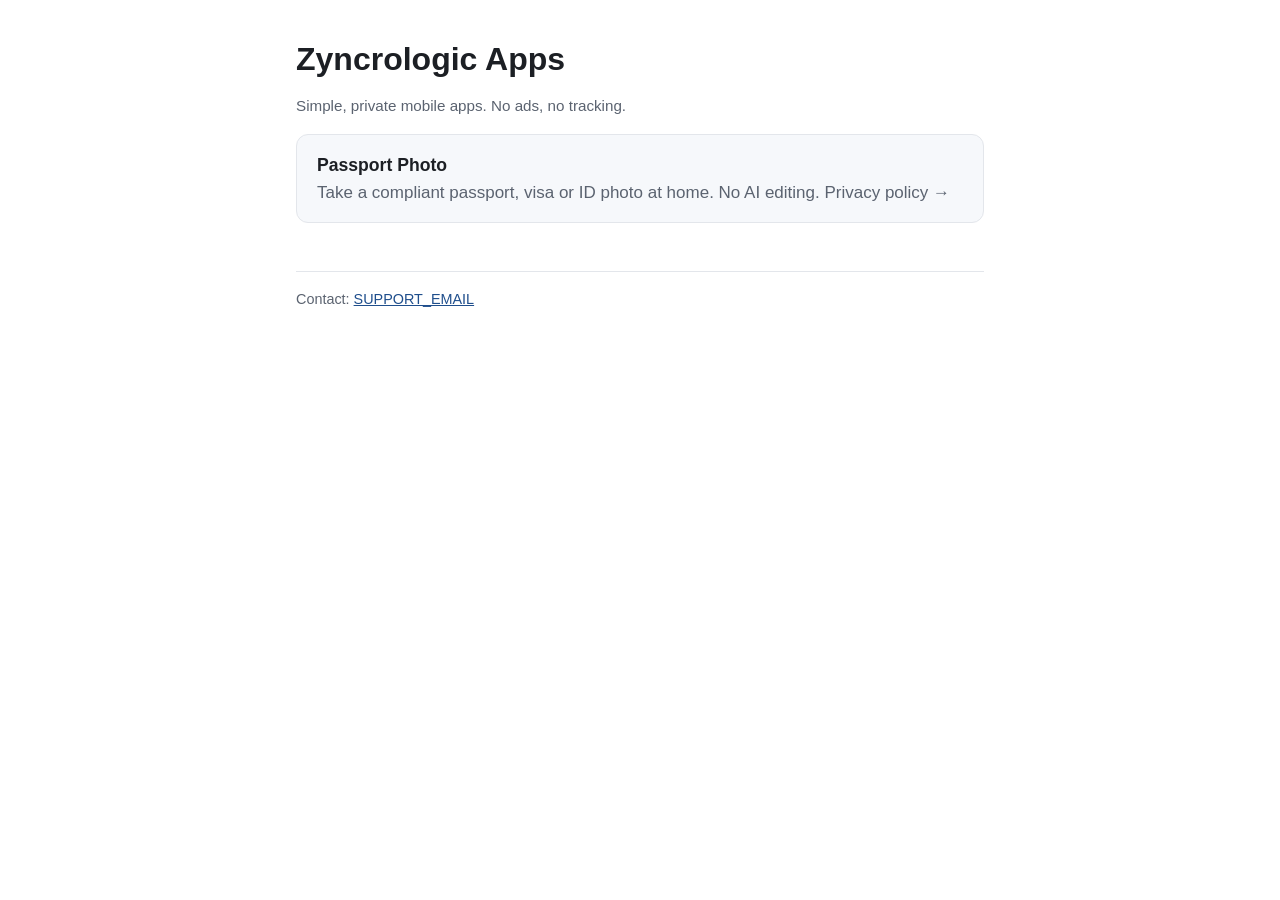
==== index.html @ 5cd4b0e4 "Zyncrologic Apps site with Passport Photo privacy policy Co-Authored-By: Claude Opus 5.5 <noreply@an" ====
<!doctype html>
<html lang="en">
<head>
  <meta charset="utf-8">
  <meta name="viewport" content="width=device-width, initial-scale=1">
  <title>Zyncrologic Apps</title>
  <meta name="description" content="Simple, private mobile apps by Zyncrologic.">
  <link rel="stylesheet" href="style.css">
</head>
<body>
<main>
  <h1>Zyncrologic Apps</h1>
  <p class="muted">Simple, private mobile apps. No ads, no tracking.</p>

  <a class="app" href="passport-photo/privacy/">
    <strong>Passport Photo</strong>
    <span>Take a compliant passport, visa or ID photo at home. No AI editing. Privacy policy →</span>
  </a>

  <footer>
    Contact: <a href="mailto:SUPPORT_EMAIL">SUPPORT_EMAIL</a>
  </footer>
</main>
</body>
</html>
---- style.css ----
:root {
  --bg: #ffffff;
  --text: #1c1f24;
  --muted: #5b6370;
  --accent: #1f4e8c;
  --line: #e3e6eb;
  --card: #f6f8fb;
}

@media (prefers-color-scheme: dark) {
  :root {
    --bg: #121418;
    --text: #e8eaee;
    --muted: #a3abb8;
    --accent: #8db4ea;
    --line: #2a2f37;
    --card: #1a1d23;
  }
}

* { box-sizing: border-box; }

body {
  margin: 0;
  background: var(--bg);
  color: var(--text);
  font: 17px/1.6 -apple-system, BlinkMacSystemFont, "Segoe UI", Roboto, sans-serif;
}

main {
  max-width: 720px;
  margin: 0 auto;
  padding: 40px 16px 64px;
}

h1 { font-size: 2rem; line-height: 1.2; margin: 0 0 8px; }
h2 { font-size: 1.25rem; margin: 36px 0 8px; }
p, li { color: var(--text); }
a { color: var(--accent); }
.muted { color: var(--muted); font-size: 0.95rem; }

.summary {
  background: var(--card);
  border: 1px solid var(--line);
  border-radius: 12px;
  padding: 16px 20px;
  margin: 24px 0;
}
.summary ul { margin: 8px 0 0; padding-left: 20px; }

.app {
  display: block;
  background: var(--card);
  border: 1px solid var(--line);
  border-radius: 12px;
  padding: 16px 20px;
  margin: 16px 0;
  text-decoration: none;
}
.app strong { color: var(--text); font-size: 1.1rem; }
.app span { display: block; color: var(--muted); }

footer {
  border-top: 1px solid var(--line);
  margin-top: 48px;
  padding-top: 16px;
  color: var(--muted);
  font-size: 0.9rem;
}
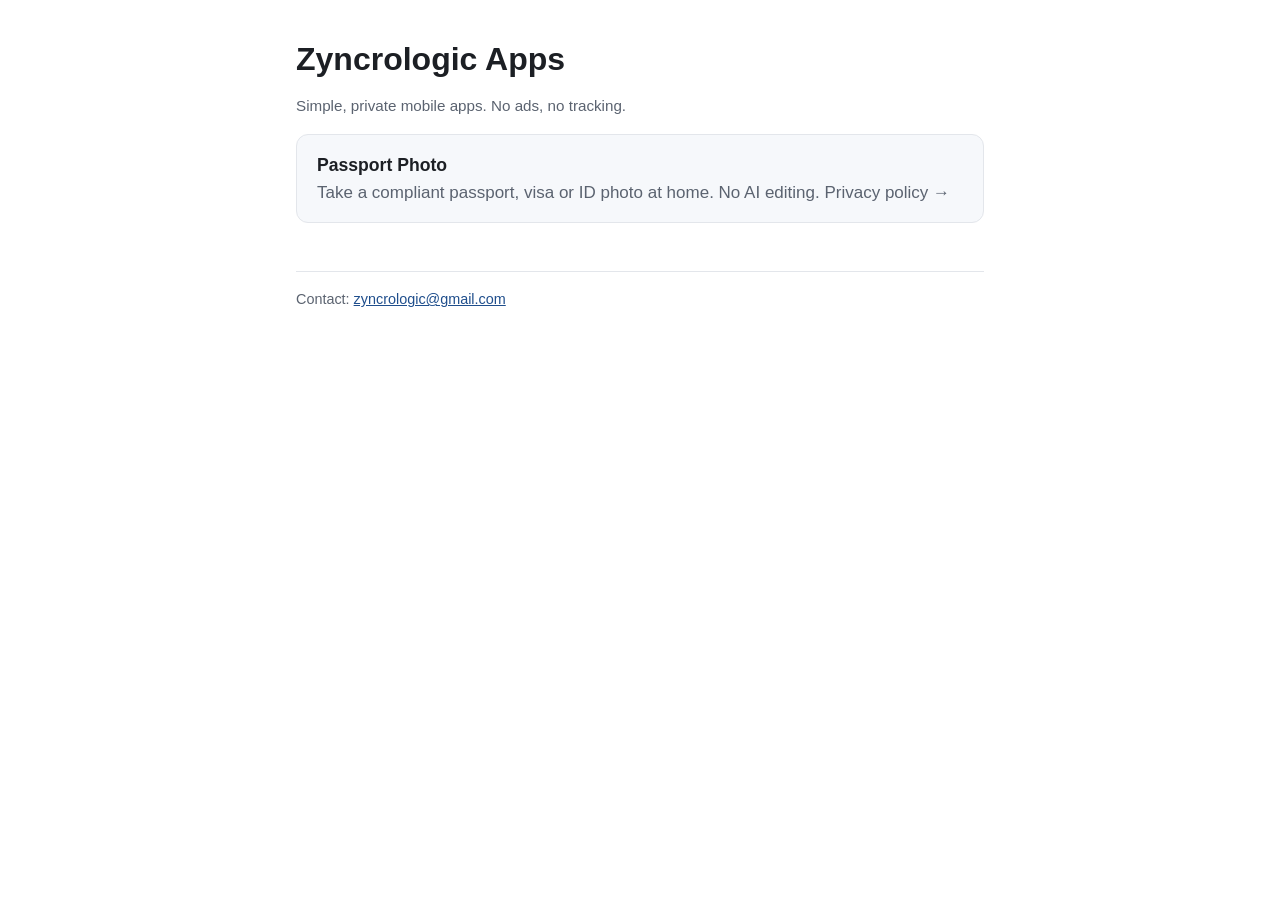
==== commit 0086e1e1: "Add support email Co-Authored-By: Claude Opus 5.5 <noreply@anthropic.com>" ====
--- a/index.html
+++ b/index.html
@@ -18,7 +18,7 @@
   </a>
 
   <footer>
-    Contact: <a href="mailto:SUPPORT_EMAIL">SUPPORT_EMAIL</a>
+    Contact: <a href="mailto:zyncrologic@gmail.com">zyncrologic@gmail.com</a>
   </footer>
 </main>
 </body>
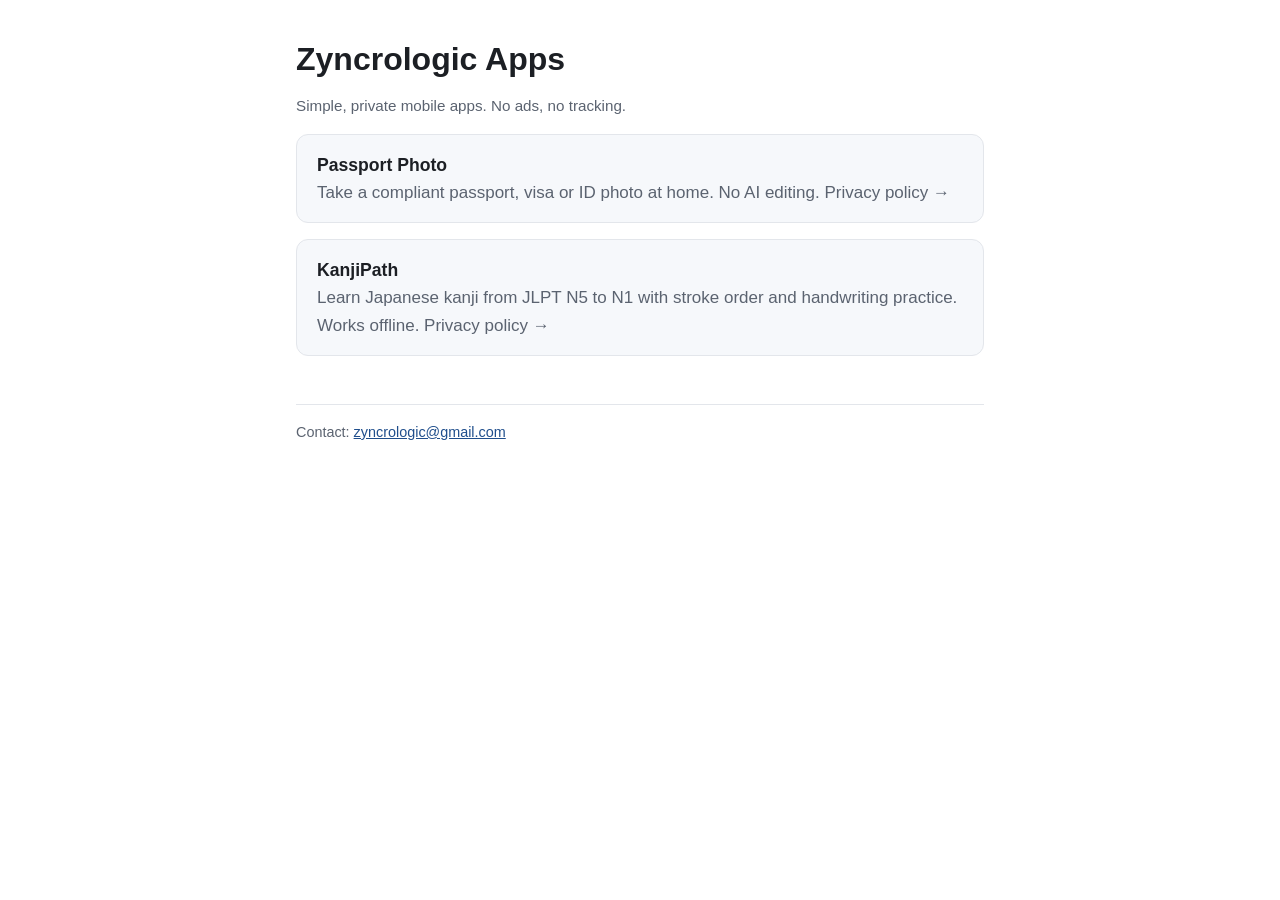
==== commit 0a8d9511: "Add KanjiPath privacy policy Co-Authored-By: Claude Opus 5.5 <noreply@anthropic.com>" ====
--- a/index.html
+++ b/index.html
@@ -17,6 +17,11 @@
     <span>Take a compliant passport, visa or ID photo at home. No AI editing. Privacy policy →</span>
   </a>
 
+  <a class="app" href="kanjipath/privacy/">
+    <strong>KanjiPath</strong>
+    <span>Learn Japanese kanji from JLPT N5 to N1 with stroke order and handwriting practice. Works offline. Privacy policy →</span>
+  </a>
+
   <footer>
     Contact: <a href="mailto:zyncrologic@gmail.com">zyncrologic@gmail.com</a>
   </footer>
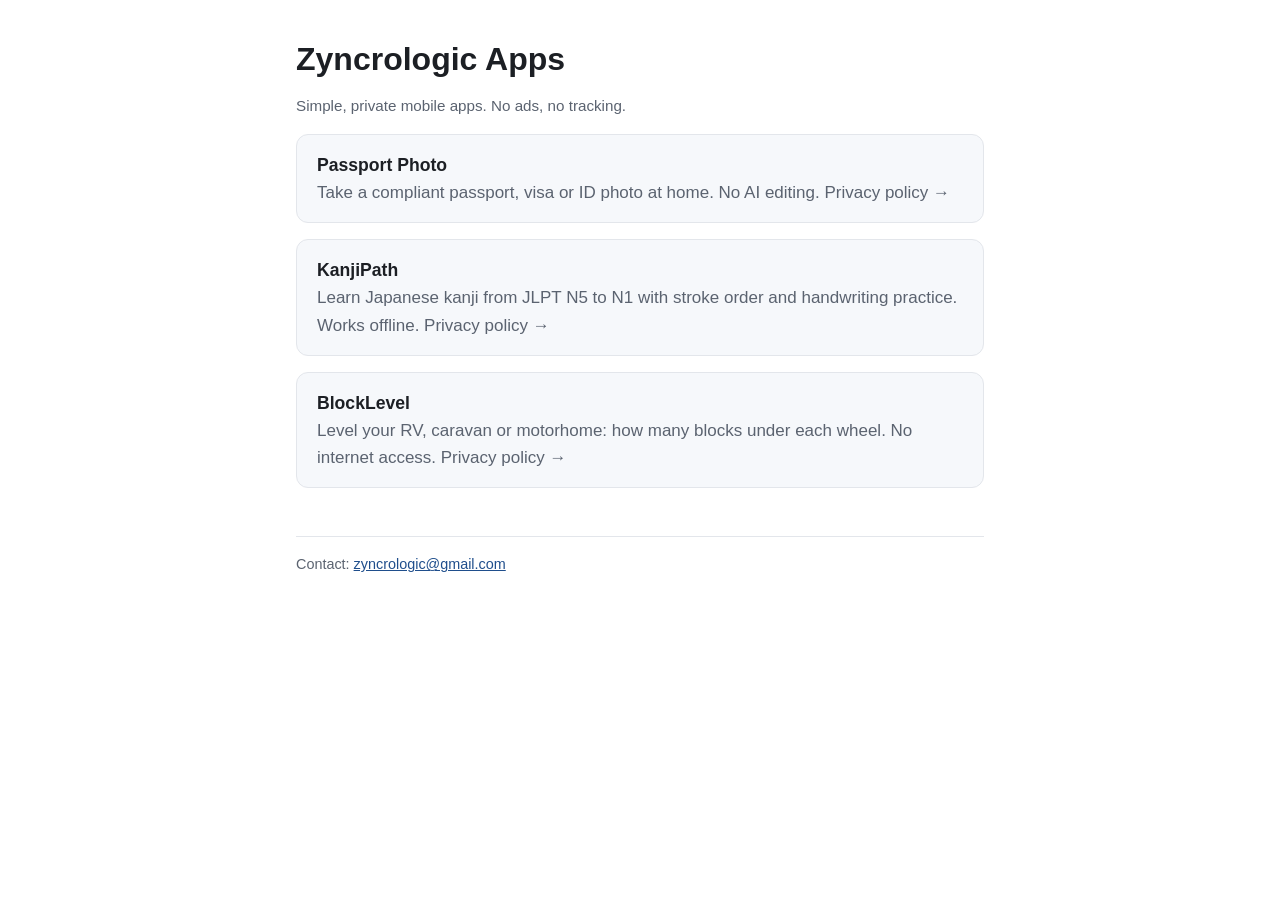
==== commit b5934dc2: "Add BlockLevel privacy policy Co-Authored-By: Claude Opus 5.5 <noreply@anthropic.com>" ====
--- a/index.html
+++ b/index.html
@@ -22,6 +22,11 @@
     <span>Learn Japanese kanji from JLPT N5 to N1 with stroke order and handwriting practice. Works offline. Privacy policy →</span>
   </a>
 
+  <a class="app" href="blocklevel/privacy/">
+    <strong>BlockLevel</strong>
+    <span>Level your RV, caravan or motorhome: how many blocks under each wheel. No internet access. Privacy policy →</span>
+  </a>
+
   <footer>
     Contact: <a href="mailto:zyncrologic@gmail.com">zyncrologic@gmail.com</a>
   </footer>
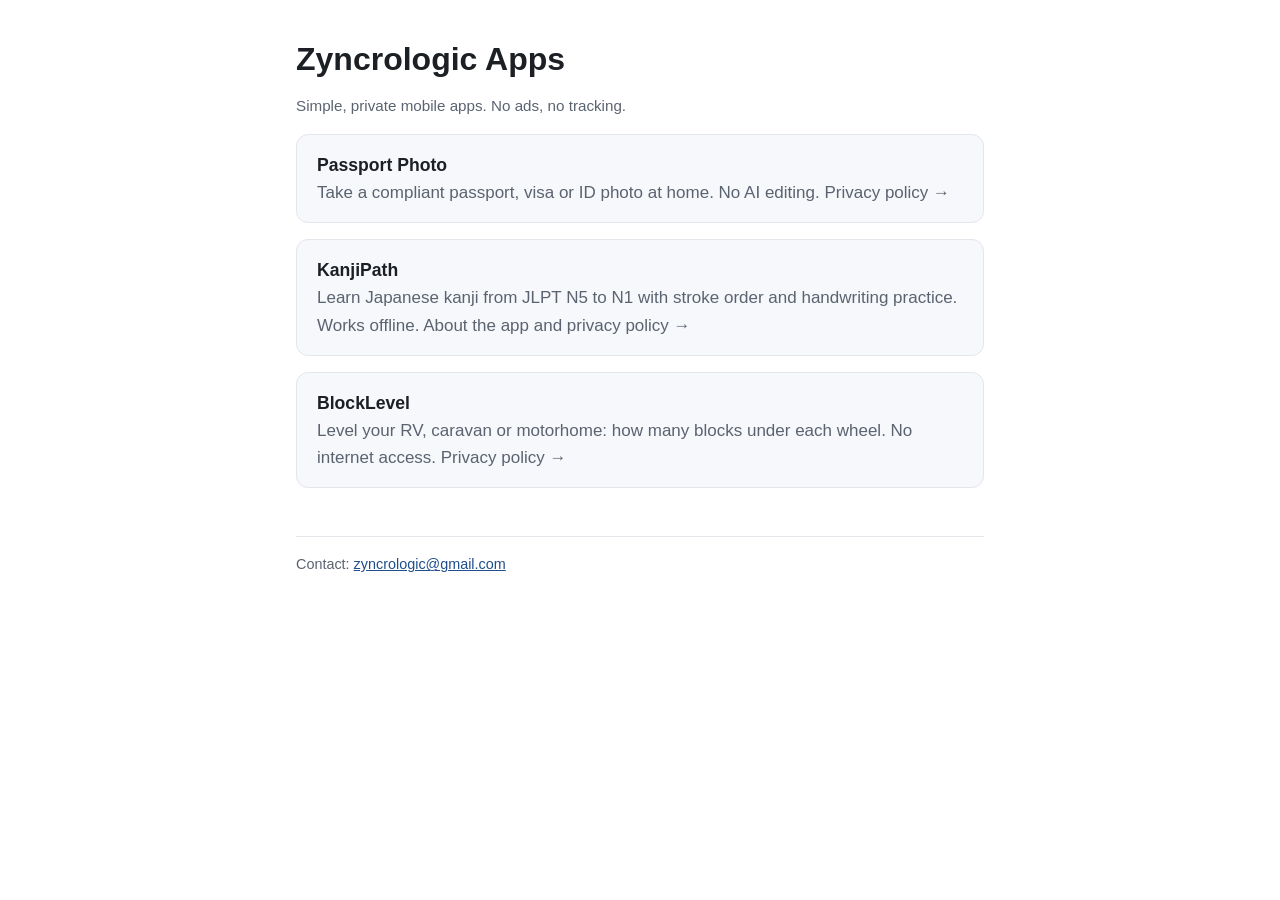
==== commit e9bb80d2: "Add a KanjiPath page with screenshots, features and FAQ; sitemap and robots.txt" ====
--- a/index.html
+++ b/index.html
@@ -17,9 +17,9 @@
     <span>Take a compliant passport, visa or ID photo at home. No AI editing. Privacy policy →</span>
   </a>
 
-  <a class="app" href="kanjipath/privacy/">
+  <a class="app" href="kanjipath/">
     <strong>KanjiPath</strong>
-    <span>Learn Japanese kanji from JLPT N5 to N1 with stroke order and handwriting practice. Works offline. Privacy policy →</span>
+    <span>Learn Japanese kanji from JLPT N5 to N1 with stroke order and handwriting practice. Works offline. About the app and privacy policy →</span>
   </a>
 
   <a class="app" href="blocklevel/privacy/">
